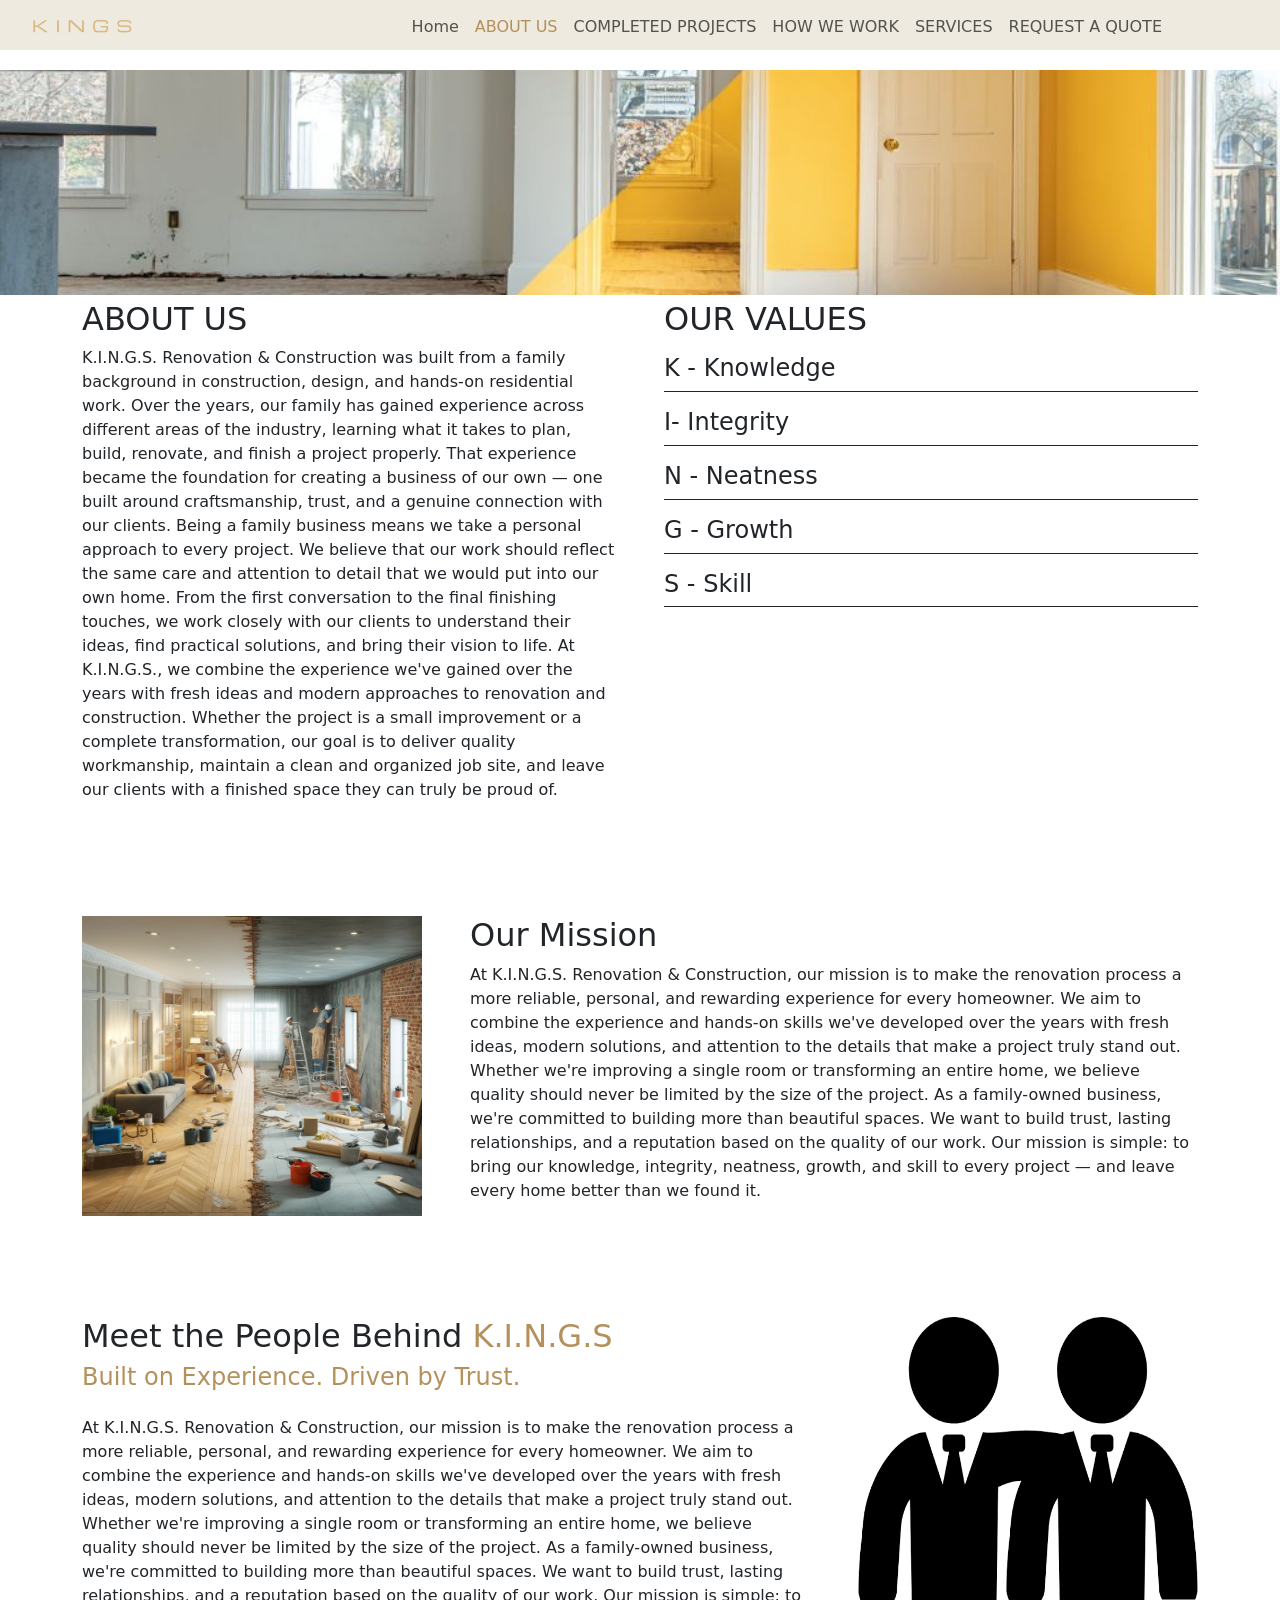
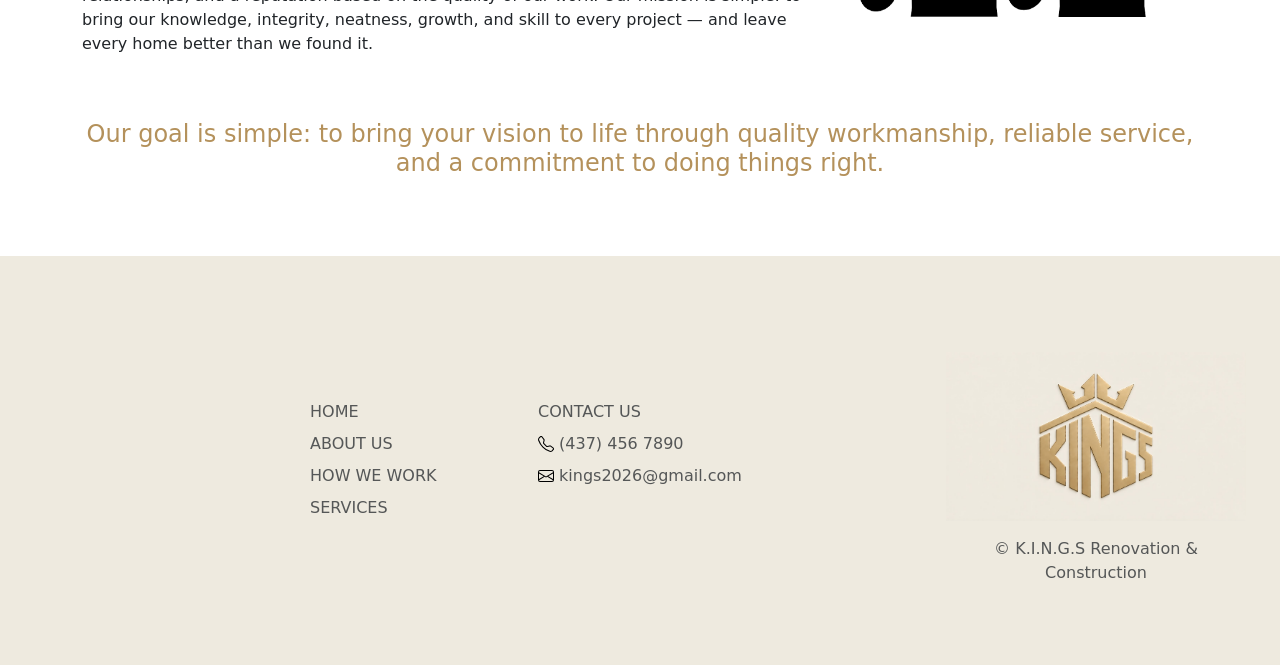
==== AboutUs.html @ 7e3b9f14 "Add files via upload" ====
<!DOCTYPE html>
<html lang="en">

<head>
    <meta charset="UTF-8">
    <meta name="viewport" content="width=device-width, initial-scale=1.0">
    <title>About Us</title>

    <link href="https://cdn.jsdelivr.net/npm/bootstrap@5.3.8/dist/css/bootstrap.min.css" rel="stylesheet"
        integrity="sha384-sRIl4kxILFvY47J16cr9ZwB07vP4J8+LH7qKQnuqkuIAvNWLzeN8tE5YBujZqJLB" crossorigin="anonymous">
    <script src="https://cdn.jsdelivr.net/npm/bootstrap@5.3.8/dist/js/bootstrap.bundle.min.js"
        integrity="sha384-FKyoEForCGlyvwx9Hj09JcYn3nv7wiPVlz7YYwJrWVcXK/BmnVDxM+D2scQbITxI"
        crossorigin="anonymous"></script>

    <link rel="stylesheet" href="./stylesheet.css">

</head>

<body>

    <section id="title">
        <div class=" wallpeaper-two"></div>
        <nav class="navbar navbar-expand-lg fixed-top pt-0">
            <div class="container-fluid gold nav-height">
                <a class="navbar-brand" href="./index.html"><img src="./renovation INC/pics/mobile-pics-cut.png"
                        alt="kings logo" title="KINGS home page" height="20"></a>
                <button class="navbar-toggler" type="button" data-bs-toggle="collapse" data-bs-target="#navbarNav"
                    aria-controls="navbarNav" aria-expanded="false" aria-label="Toggle navigation">
                    <span class="navbar-toggler-icon"></span>
                </button>
                <div class="collapse navbar-collapse gold right mt-1" id="navbarNav">
                    <ul class="navbar-nav px-5">
                        <li class="nav-item">
                            <a class="nav-link" href="./index.html">Home</a>
                        </li>
                        <li class="nav-item">
                            <a class="nav-link browsing-page" aria-current="page" href="./AboutUs.html">ABOUT US</a>
                        </li>
                        <li class="nav-item">
                            <a class="nav-link" href="./CompletedPro.html">COMPLETED PROJECTS</a>
                        </li>
                        <li class="nav-item">
                            <a class="nav-link" href="./HowWeWork.html">HOW WE WORK</a>
                        </li>
                        <li class="nav-item">
                            <a class="nav-link" href="./Services.html">SERVICES</a>
                        </li>
                        <li class="nav-item">
                            <a class="nav-link" href="./RequestQuote.html">REQUEST A QUOTE</a>
                        </li>
                    </ul>
                </div>
            </div>
        </nav>
    </section>
    <!-- ************************************************************** -->

    <div class="container mt-300 ">

        <div class="row g-5">

            <div class="col-md-6">
                <h2>ABOUT US</h2>
                <p>K.I.N.G.S. Renovation & Construction was built from a family background in construction, design, and
                    hands-on residential work. Over the years, our family has gained experience across different areas
                    of the industry, learning what it takes to plan, build, renovate, and finish a project properly.
                    That experience became the foundation for creating a business of our own — one built around
                    craftsmanship, trust, and a genuine connection with our clients.

                    Being a family business means we take a personal approach to every project. We believe that our work
                    should reflect the same care and attention to detail that we would put into our own home. From the
                    first conversation to the final finishing touches, we work closely with our clients to understand
                    their ideas, find practical solutions, and bring their vision to life.

                    At K.I.N.G.S., we combine the experience we've gained over the years with fresh ideas and modern
                    approaches to renovation and construction. Whether the project is a small improvement or a complete
                    transformation, our goal is to deliver quality workmanship, maintain a clean and organized job site,
                    and leave our clients with a finished space they can truly be proud of.

                </p>
            </div>

            <div class="col-md-6">
                <h2>OUR VALUES</h2>

                <details>
                    <summary class="border-bottom border-1 border-dark mt-3">
                        <h4>K - Knowledge</h4>
                    </summary>
                    <p class="mt-3">Knowledge is the foundation of every successful renovation. Our experience in
                        construction,
                        renovation, materials, and residential projects allows us to understand the challenges behind
                        each
                        project and find practical solutions that work.</p>
                </details>

                <details>
                    <summary class="border-bottom border-1 border-dark mt-3">
                        <h4>I- Integrity</h4>
                    </summary>
                    <p class="mt-3">At K.I.N.G.S., we believe every great project begins with trust. We treat every home
                        as if it
                        were our own, value every client's confidence in us, and stand by our word from start to finish.
                        For us, integrity means doing the right thing, being honest, and making sure every client feels
                        respected and cared for.</p>
                </details>

                <details>
                    <summary class="border-bottom border-1 border-dark mt-3">
                        <h4>N - Neatness</h4>
                    </summary>
                    <p class="mt-3">A quality renovation is about more than the finished result. We take pride in
                        keeping our work
                        organized, protecting the surrounding areas of your home, and maintaining a clean and respectful
                        job site throughout the project.</p>
                </details>

                <details>
                    <summary class="border-bottom border-1 border-dark mt-3">
                        <h4>G - Growth</h4>
                    </summary>
                    <p class="mt-3">Construction is always changing, and we believe we should change with it. We
                        continue learning,
                        improving our methods, exploring new materials and ideas, and looking for better ways to bring
                        value to every project.</p>
                </details>

                <details>
                    <summary class="border-bottom border-1 border-dark mt-3">
                        <h4>S - Skill</h4>
                    </summary>
                    <p class="mt-3">Experience means little without the ability to put it into practice. Our hands-on
                        skills allow us
                        to turn plans and ideas into real spaces through careful workmanship, attention to detail, and
                        pride in what we build.</p>
                </details>
            </div>
        </div>

        <div class="row mt-50 g-5">

            <img src="./renovation INC/pics/full renovation.jpg" class="col-md-4" height="300">


            <div class="col-md-8">
                <h2>Our Mission</h2>
                <p>At K.I.N.G.S. Renovation & Construction, our mission is to make the renovation process a more
                    reliable, personal, and rewarding experience for every homeowner.

                    We aim to combine the experience and hands-on skills we've developed over the years with fresh
                    ideas, modern solutions, and attention to the details that make a project truly stand out. Whether
                    we're improving a single room or transforming an entire home, we believe quality should never be
                    limited by the size of the project.

                    As a family-owned business, we're committed to building more than beautiful spaces. We want to build
                    trust, lasting relationships, and a reputation based on the quality of our work.

                    Our mission is simple: to bring our knowledge, integrity, neatness, growth, and skill to every
                    project — and leave every home better than we found it.</p>
            </div>

        </div>

        <div class="row mt-50 g-5">



            <div class="col-md-8">
                <h2>Meet the People Behind<span class="tgold"> K.I.N.G.S </span> </h2>
                <h4 class="tgold mt-2"> Built on Experience. Driven by Trust.</h4>
                <p class="mt-4">At K.I.N.G.S. Renovation & Construction, our mission is to make the renovation process a
                    more
                    reliable, personal, and rewarding experience for every homeowner.

                    We aim to combine the experience and hands-on skills we've developed over the years with fresh
                    ideas, modern solutions, and attention to the details that make a project truly stand out. Whether
                    we're improving a single room or transforming an entire home, we believe quality should never be
                    limited by the size of the project.

                    As a family-owned business, we're committed to building more than beautiful spaces. We want to build
                    trust, lasting relationships, and a reputation based on the quality of our work.

                    Our mission is simple: to bring our knowledge, integrity, neatness, growth, and skill to every
                    project — and leave every home better than we found it.</p>
            </div>

            <img src="./renovation INC/pics/partners.png" class="col-md-4" height="300">

        </div>

        <div class="row py-auto text-center">
            <h4 class=" col-md-12 mt-5 tgold">
                Our goal is simple: to bring your vision to life through quality workmanship, reliable service, and
                a commitment to doing things right.
            </h4>

        </div>

    </div>

    <!-- **************************************************************** -->
    <section id="footer" class="gold mb-0 pb-5">
        <div class="white-blank" style="background-color: white; width: 100%; height: 70px;"></div>

        <div class="container flex-lg-row-reverse">
            <footer class="row row-cols-1 row-cols-sm-1 row-cols-md-5 pt-5 mt-5 ">

                <div class="col col-1 mt-5"></div>


                <div class="col col-12 mt-5 d-flex justify-content-lg-start justify-content-center">
                    <!-- <h5>INTODUCTION</h5> -->
                    <ul class="nav flex-column">
                        <li class="nav-item mb-2"><a href="./index.html"
                                class="nav-link p-0 text-body-secondary">HOME</a></li>
                        <li class="nav-item mb-2"><a href="./AboutUs.html"
                                class="nav-link p-0 text-body-secondary">ABOUT US</a></li>
                        <li class="nav-item mb-2"><a href="./HowWeWork.html"
                                class="nav-link p-0 text-body-secondary">HOW WE WORK</a></li>
                        <li class="nav-item mb-2"><a href="./Services.html"
                                class="nav-link p-0 text-body-secondary">SERVICES</a></li>
                    </ul>
                </div>

                <div class="col col-12 mt-5 d-flex justify-content-lg-start justify-content-center">
                    <!-- <h5>CoNTACT US</h5> -->
                    <ul class="nav flex-column">
                        <li class="nav-item mb-2"><a href="./RequestQuote.html"
                                class="nav-link p-0 text-body-secondary">CONTACT US</a></li>
                        <li class="nav-item mb-2"><a href="tel:0000" class="nav-link p-0 text-body-secondary"><img
                                    src="./renovation INC/pics/telephone.svg"> (437) 456 7890 </a></li>
                        <li class="nav-item mb-2"><a
                                href="mailto:info@example.com?subject=Renovation%20Inquiry&body=hello, i would like a new quote"
                                class="nav-link p-0 text-body-secondary"><img src="./renovation INC/pics/envelope.svg"
                                    alt=""> kings2026@gmail.com</a></li>
                    </ul>
                </div>

                <div class="col col-4 mt-5"></div>


                <div class="col mb-3 text-center"> <a href="./index.html"
                        class="d-flex align-items-center justify-content-center mb-3 link-body-emphasis text-decoration-none"
                        aria-label="Bootstrap"><img src="./renovation INC/pics/final logo.jpeg" alt="kings logo"
                            title="KINGS home page" width="300"></a>
                    <p class="text-body-secondary text-center ml-5">© K.I.N.G.S Renovation & Construction</p>
                </div>





                <!-- <div class="col mt-5">
                    <h5>Section</h5>
                    <ul class="nav flex-column">
                        <li class="nav-item mb-2"><a href="#" class="nav-link p-0 text-body-secondary">Home</a></li>
                        <li class="nav-item mb-2"><a href="#" class="nav-link p-0 text-body-secondary">Features</a></li>
                        <li class="nav-item mb-2"><a href="#" class="nav-link p-0 text-body-secondary">Pricing</a></li>
                        <li class="nav-item mb-2"><a href="#" class="nav-link p-0 text-body-secondary">FAQs</a></li>
                        <li class="nav-item mb-2"><a href="#" class="nav-link p-0 text-body-secondary">About</a></li>
                    </ul>
                </div> -->
                <!-- <div class="col mt-5">
                    <h5>Section</h5>
                    <ul class="nav flex-column">
                        <li class="nav-item mb-2"><a href="#" class="nav-link p-0 text-body-secondary">Home</a></li>
                        <li class="nav-item mb-2"><a href="#" class="nav-link p-0 text-body-secondary">Features</a></li>
                        <li class="nav-item mb-2"><a href="#" class="nav-link p-0 text-body-secondary">Pricing</a></li>
                        <li class="nav-item mb-2"><a href="#" class="nav-link p-0 text-body-secondary">FAQs</a></li>
                        <li class="nav-item mb-2"><a href="#" class="nav-link p-0 text-body-secondary">About</a></li>
                    </ul>
                </div> -->
        </div>
        </footer>
    </section>

</body>

</html>
---- stylesheet.css ----
.gold{ background-color: #eeeadf;}
.tgold{color: #B4915B;}

.browsing-page {color: #B4915B;
/* #DBB77D another color hover*/}

.btn-bg {background-color: #B4915B;}
.btn-bg:hover{ background-color: #DBB77D;}


.nav-height{ height: 50px;}

.mt-300{margin-top: 300px;}
.mt-100{margin-top: 100px;}

.mt-50{margin-top: 50px;}
.mt-25{margin-top: 25px;}
.mt-10{margin-top: 10px;}

.pl-130{padding-left: 130px;}
.pr-130{padding-right: 130px;}



.mb-100{margin-bottom: 100px;}

.brightness{opacity: 0.6;
transition: 0.5s;}

.card:hover .brightness{
    opacity: 0.9;
    border-color: black;
    border-style: solid;
    border-width: 2px;
}

.card:hover h3{ opacity: 0.3;
    color: #eeeadf;
transition: 0.7s;}


.projects{opacity: 0.9;
transition: 0.5s;}
.projects:hover .projects{ 
    opacity: 1.5;
    border-color: black;
    border-style: solid;
    border-width: 2px;}




.right{ justify-content: flex-end;
padding-right: 50px;
}

.flex-row{display: inline-flex;
width: 100%;
height: 100%;
flex-direction: row;
justify-content: center;
align-content: center;
flex-wrap: wrap;

position: absolute;
}




.wallpeaper {
    background-image: url("./renovation INC/pics/kitchens1.jpg");
    background-size: cover;
    position: fixed;

    background-position: center;
    background-repeat: no-repeat;
    min-height: 100%;
    width: 100%;

    z-index: -1;
    opacity: 0.5;
    top: 40px;}
    
.wallpeaper-two{
    background-image: url("./renovation INC/pics/paint.jpg"); 
    background-size: cover;
    position: absolute;

    background-position: 25%;
    background-repeat: no-repeat;
    height: 25%;
    width: 100%;

    z-index: -1;
    top:70px;
}

.wallpeaper-three{
    background-image: url("./renovation INC/pics/drywall\ design.jpg"); 
    background-size: cover;
    position: absolute;

    background-position: 25%;
    background-repeat: no-repeat;
    height: 25%;
    width: 100%;

    z-index: -1;
    top:70px;
}

.wallpeaper-four{
    background-image: url("./renovation inc/pics/carpentry\ and\ woodworking1.jpg"); 
    background-size: cover;
    position: absolute;

    background-position: 25%;
    background-repeat: no-repeat;
    height: 25%;
    width: 100%;

    z-index: -1;
    top:70px;
}

.wallpeaper-five {
     background-image: url("./renovation INC/pics/salonreno.jpg"); 
    background-size: cover;
    position: absolute;

    background-position: 25%;
    background-repeat: no-repeat;
    height: 25%;
    width: 100%;

    z-index: -1;
    top:70px;
}



details summary {
    list-style: none;
}

details summary::-webkit-details-marker {
    display: none;
}

.side-text {
    position: sticky;
    top: 250px;
    margin-top: 20px;
}

a{ list-style: none;
text-decoration: none;
color: black;}

/* for completed projects */
.long { height: 400px;
width: 300px;}

/* for how we work */
.longg{
    width: 400px;
    height: 400px;
}



/* for <a> */
.border-s{ 
    border-color: #B4915B;
    border-width: 1px;
    border-style: solid;
    margin-top: 15px;

    padding-top: 5px;
}

/* for pic how we work */
.border-b {
    border-color: black
    border-width: 1px;
    border-style: solid;
}


.full-width{width: 100%;}
.text-center{ text-align: center;}

.services-list > .row + .row {
    margin-top: 5rem;
}
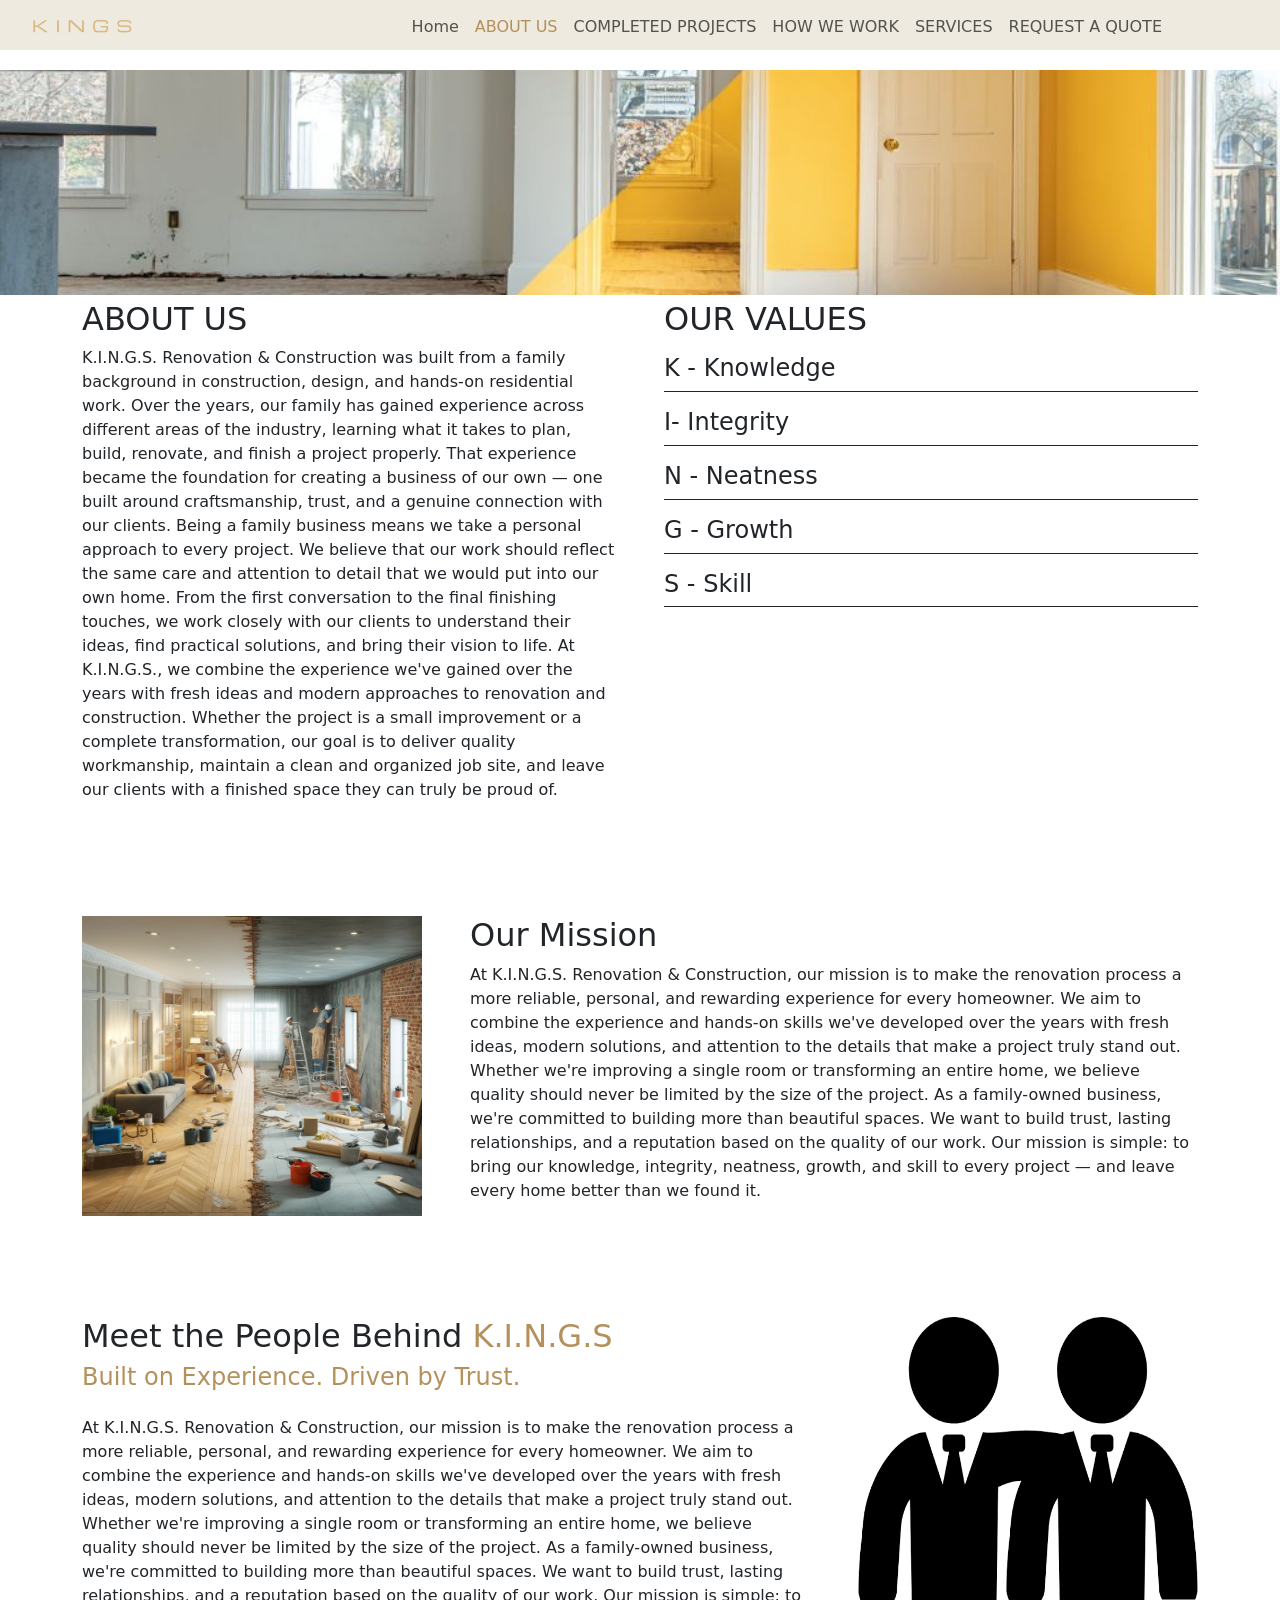
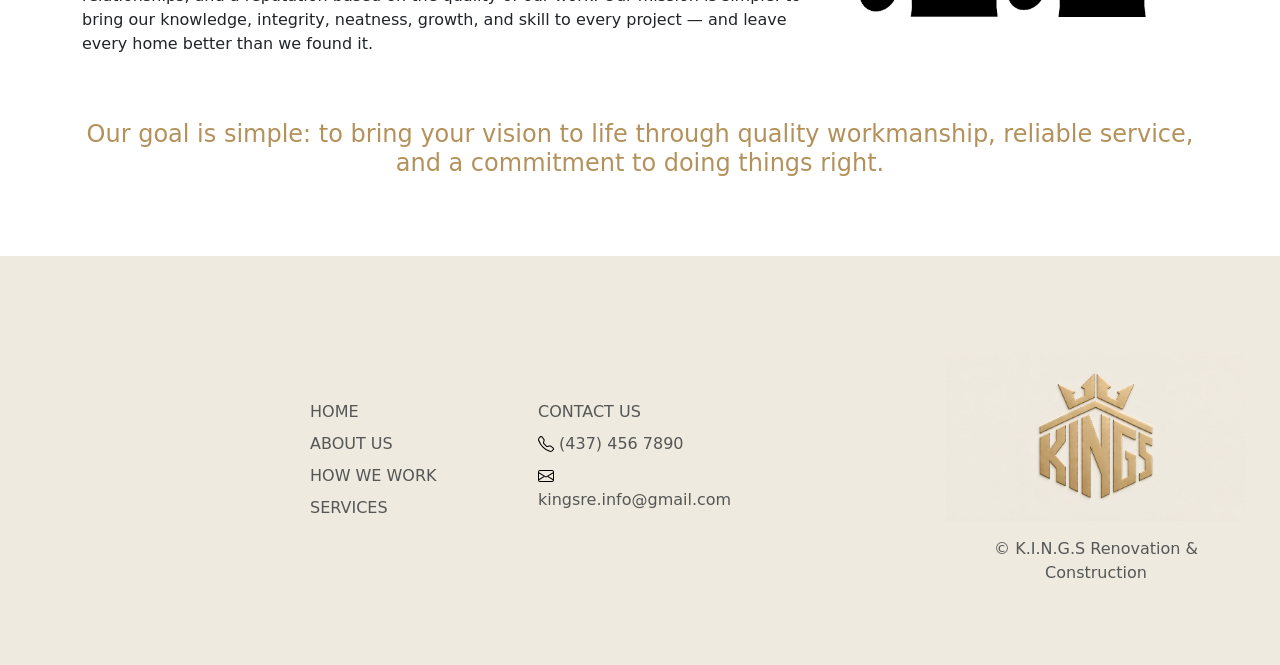
==== commit a60781c9: "Update10  AboutUs.html" ====
--- a/AboutUs.html
+++ b/AboutUs.html
@@ -230,9 +230,9 @@
                         <li class="nav-item mb-2"><a href="tel:0000" class="nav-link p-0 text-body-secondary"><img
                                     src="./renovation INC/pics/telephone.svg"> (437) 456 7890 </a></li>
                         <li class="nav-item mb-2"><a
-                                href="mailto:info@example.com?subject=Renovation%20Inquiry&body=hello, i would like a new quote"
+                                href="mailto:kingsre.info@gmail.com?subject=Renovation%20Inquiry&body=hello, i would like a new quote"
                                 class="nav-link p-0 text-body-secondary"><img src="./renovation INC/pics/envelope.svg"
-                                    alt=""> kings2026@gmail.com</a></li>
+                                    alt=""> kingsre.info@gmail.com</a></li>
                     </ul>
                 </div>
 
@@ -276,4 +276,4 @@
 
 </body>
 
-</html>+</html>
--- a/stylesheet.css
+++ b/stylesheet.css
@@ -111,7 +111,7 @@
 }
 
 .wallpeaper-four{
-    background-image: url("./renovation inc/pics/carpentry\ and\ woodworking1.jpg"); 
+    background-image: url("./renovation INC/pics/salonreno.jpg"); 
     background-size: cover;
     position: absolute;
 
